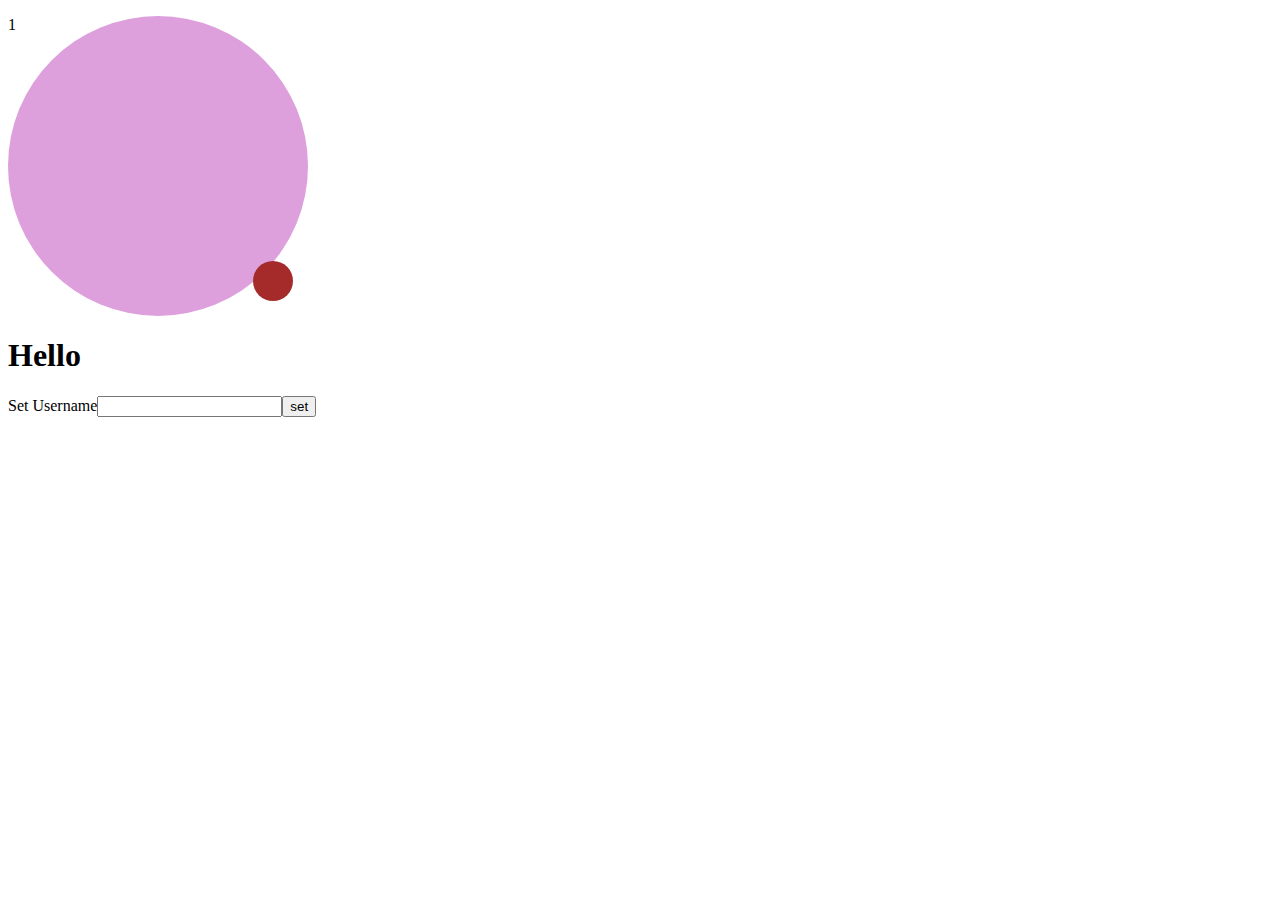
==== lab14.html @ 7942b669 "lab14" ====
<!DOCTYPE html>
<html lang="en">
<head>
    <meta charset="UTF-8">
    <meta name="viewport" content="width=device-width, initial-scale=1.0">
    <title>Document</title>
    <link rel="stylesheet" href="styles2.css">
</head>
<body>
    <div class="profile" id="profile">
        <div class="notify"></div><p>1</p>
    </div>
    <h1 id="user">username, ok</h1>
    <label>Set Username</label><input type="text" id="name"><button>set</button>
    <div class="container">

    </div>
    <script>
        const username = document.getElementById("user")
        const input = document.getElementById("name")
        const profile = document.getElementById("profile")
        username.textContent = "Hello";

        function setName(){
        username.textContent = document.getElementById("name").value;
        }
        function setImg(){
            profile.style.backgroundImage = "url(" + input.value +")";
            input.value = "";
        }
        function addParagraph(){
            const newpara = document.createElement("p");
            newpara.textContent = "new paragraph";
            newpara
        }
    </script>
</body>
</html>
---- styles2.css ----
.profile{
    width: 300px;
    height: 300px;
    background-color: plum;
    background-image: url();
    background-position: center;
    background-size: cover;
    border-radius: 100%;
    position: relative;
}
.notify{
    width: 40px;
    height: 40px;
    background-color: brown;
    display: flex;
    justify-content: center;
    align-items: center;
    border-radius: 50%;
    position: absolute;
    bottom: 15px;
    right: 15px;
}
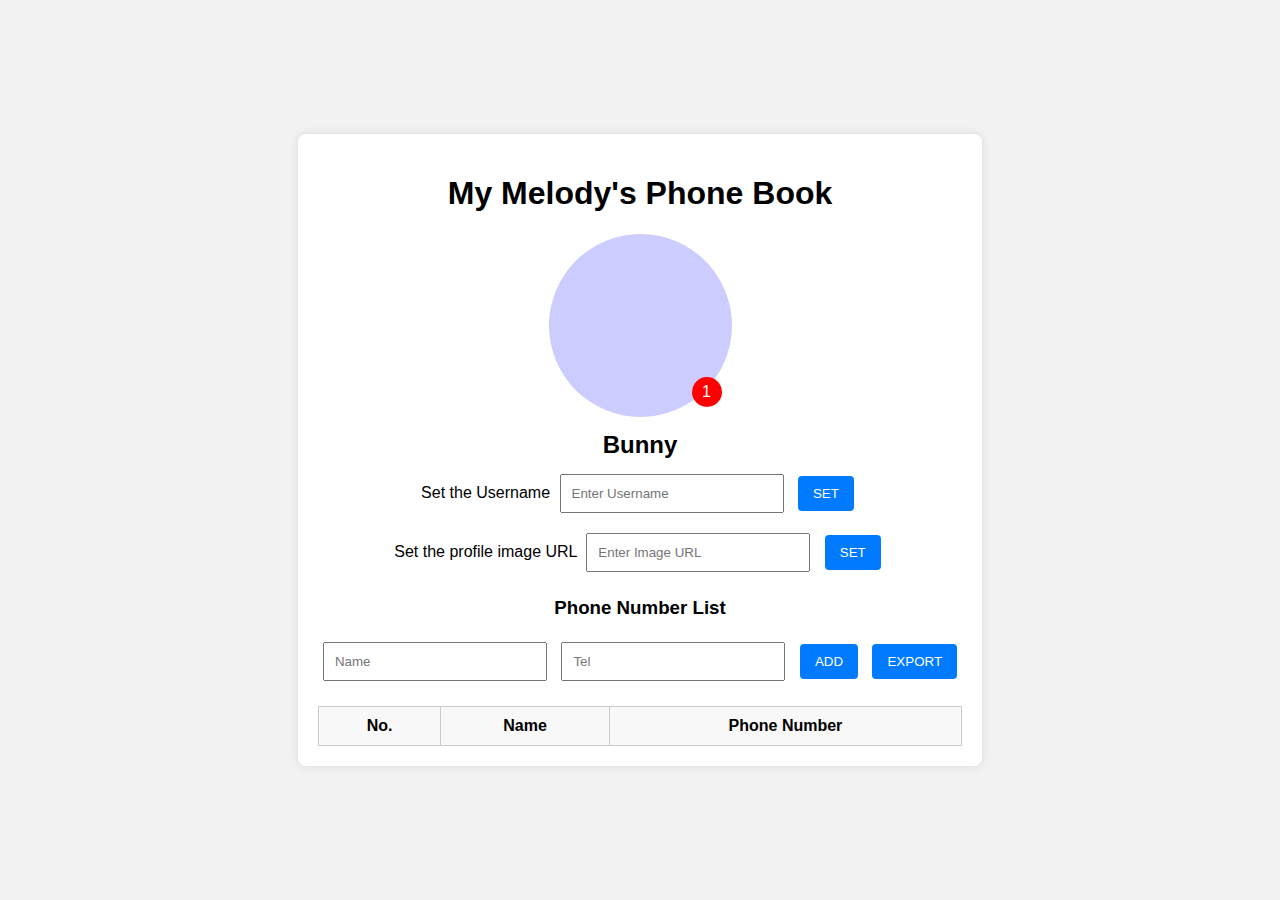
==== commit fb36871f: "complete lab14" ====
--- a/lab14.html
+++ b/lab14.html
@@ -3,36 +3,56 @@
 <head>
     <meta charset="UTF-8">
     <meta name="viewport" content="width=device-width, initial-scale=1.0">
-    <title>Document</title>
+    <title>My Melody's Phone Book</title>
     <link rel="stylesheet" href="styles2.css">
 </head>
 <body>
-    <div class="profile" id="profile">
-        <div class="notify"></div><p>1</p>
+    <div class="container">
+        <h1>My Melody's Phone Book</h1>
+        <div class="profile-container">
+            <div class="profile" id="profile"></div>
+            <div class="notify">
+                <p>1</p>
+            </div>
+        </div>
+        <h2 id="user" class="username" onmouseover="hoverEffect(this)" onmouseout="removeHover(this)">Bunny</h2>
+
+        <!-- Input fields to set username and profile image -->
+        <div class="inputs">
+            <label for="name">Set the Username</label>
+            <input type="text" id="name" placeholder="Enter Username">
+            <button onclick="setName()">SET</button>
+        </div>
+        <div class="inputs">
+            <label for="profile-img-url">Set the profile image URL</label>
+            <input type="text" id="profile-img-url" placeholder="Enter Image URL">
+            <button onclick="setImg()">SET</button>
+        </div>
+
+        <!-- Phone number list section -->
+        <div class="phone-number-list">
+            <h3>Phone Number List</h3>
+            <input type="text" id="nameInput" placeholder="Name">
+            <input type="tel" id="telInput" placeholder="Tel">
+            <button onclick="addContact()">ADD</button>
+            <button onclick="saveCSV()">EXPORT</button>
+        </div>
+
+        <table id="contactTable">
+            <thead>
+                <tr>
+                    <th>No.</th>
+                    <th>Name</th>
+                    <th>Phone Number</th>
+                </tr>
+            </thead>
+            <tbody id="contactList">
+                <!-- Contacts will be dynamically added here -->
+            </tbody>
+        </table>
     </div>
-    <h1 id="user">username, ok</h1>
-    <label>Set Username</label><input type="text" id="name"><button>set</button>
-    <div class="container">
 
-    </div>
-    <script>
-        const username = document.getElementById("user")
-        const input = document.getElementById("name")
-        const profile = document.getElementById("profile")
-        username.textContent = "Hello";
-
-        function setName(){
-        username.textContent = document.getElementById("name").value;
-        }
-        function setImg(){
-            profile.style.backgroundImage = "url(" + input.value +")";
-            input.value = "";
-        }
-        function addParagraph(){
-            const newpara = document.createElement("p");
-            newpara.textContent = "new paragraph";
-            newpara
-        }
-    </script>
+    <script src="script.js"></script>
+    <script src="CSV.js"></script>
 </body>
 </html>
--- a/styles2.css
+++ b/styles2.css
@@ -1,22 +1,96 @@
-.profile{
-    width: 300px;
-    height: 300px;
-    background-color: plum;
-    background-image: url();
-    background-position: center;
-    background-size: cover;
-    border-radius: 100%;
-    position: relative;
-}
-.notify{
-    width: 40px;
-    height: 40px;
-    background-color: brown;
+body {
+    font-family: Arial, sans-serif;
     display: flex;
     justify-content: center;
     align-items: center;
+    height: 100vh;
+    margin: 0;
+    background-color: #f2f2f2;
+}
+
+.container {
+    text-align: center;
+    background-color: white;
+    padding: 20px;
+    border-radius: 8px;
+    box-shadow: 0 0 10px rgba(0, 0, 0, 0.1);
+}
+
+.profile-container {
+    position: relative;
+    display: inline-block;
+}
+
+.profile {
+    width: 183px;
+    height: 183px;
+    background-color: #CCCCFF;
+    background-image: url(https://media.tenor.com/meZiCF6wF90AAAAd/newjeans-newjeans-bunny.gif);
+    background-size: cover;
+    background-position: center;
+    border-radius: 50%;
+}
+
+.notify {
+    width: 30px;
+    height: 30px;
+    background-color: red;
+    color: white;
     border-radius: 50%;
     position: absolute;
-    bottom: 15px;
-    right: 15px;
-}+    bottom: 10px;
+    right: 10px;
+    display: flex;
+    justify-content: center;
+    align-items: center;
+}
+
+.username {
+    font-weight: bold;
+    cursor: pointer;
+    margin: 10px 0;
+}
+
+.inputs {
+    margin: 10px 0;
+}
+
+.phone-number-list {
+    margin: 20px 0;
+}
+
+input[type="text"], input[type="tel"] {
+    padding: 10px;
+    margin: 5px;
+    width: 200px;
+}
+
+button {
+    padding: 10px 15px;
+    margin: 5px;
+    border: none;
+    background-color: #007bff;
+    color: white;
+    cursor: pointer;
+    border-radius: 4px;
+    transition: background-color 0.3s;
+}
+
+button:hover {
+    background-color: #0056b3;
+}
+
+table {
+    width: 100%;
+    border-collapse: collapse;
+    margin-top: 20px;
+}
+
+table th, table td {
+    padding: 10px;
+    border: 1px solid #ccc;
+}
+
+table th {
+    background-color: #f8f8f8;
+}
